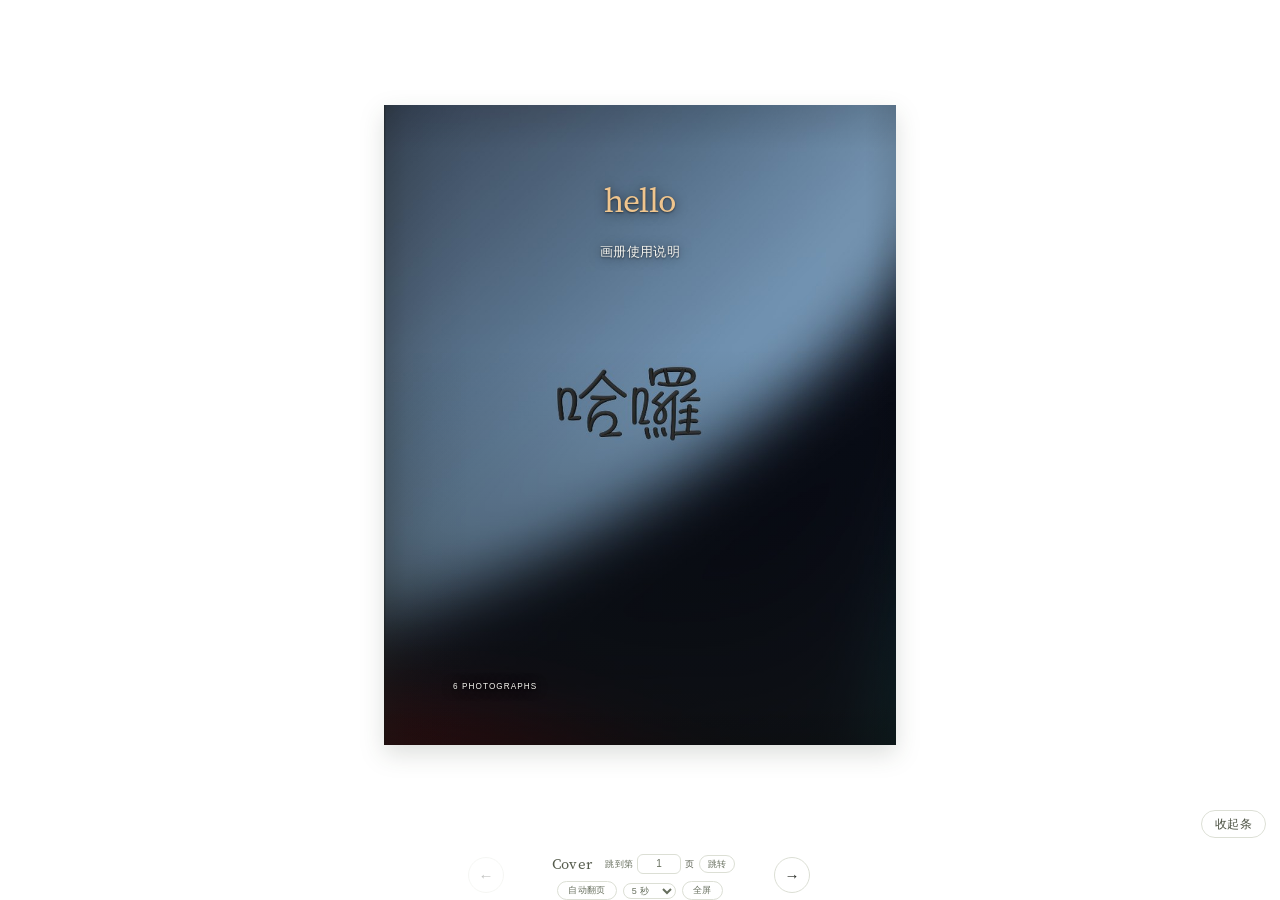
==== android/app/src/main/assets/books/guide/index.html @ 0277f853 "feat(android)：内置教学画册重写为 8 页纯说明（原 12 页夹 9 张示例照片）" ====
<!doctype html>
<html lang="zh-CN">
<head>
  <meta charset="utf-8">
  <meta name="viewport" content="width=device-width,initial-scale=1">
  <title>hello</title>
  <link rel="stylesheet" href="styles.css">
  <style>.art-page[aria-label="封面"]{--ct-title-color:#EFC58E;--ct-title-x:50%;--ct-title-y:12%;--ct-title-align:center;--ct-title-r:auto;--ct-title-shift:translateX(-50%);--ct-title-size:6.6cqw;--ct-title-family:var(--book-serif);--ct-subtitle-color:#F7F6F0;--ct-subtitle-x:50%;--ct-subtitle-y:21.5%;--ct-subtitle-align:center;--ct-subtitle-r:auto;--ct-subtitle-shift:translateX(-50%);--ct-subtitle-size:2.5cqw;--ct-subtitle-family:var(--book-serif)}</style>
</head>
<body>
<main class="room">
  <header class="book-header">
    <span>画册使用说明</span><h1>hello</h1><span id="orientation">Open spread</span>
  </header>
  <section class="stage" aria-label="可翻页的摄影集">
    <div class="book-rig">
      <div id="book" class="book" data-page-width="512" data-page-height="640">
        <article class="book-page art-page photo recto" data-density="hard" style="--ct-title-color:#EFC58E;--ct-title-x:50%;--ct-title-y:12%;--ct-title-align:center;--ct-title-r:auto;--ct-title-shift:translateX(-50%);--ct-title-size:6.6cqw;--ct-title-family:var(--book-serif);--ct-subtitle-color:#F7F6F0;--ct-subtitle-x:50%;--ct-subtitle-y:21.5%;--ct-subtitle-align:center;--ct-subtitle-r:auto;--ct-subtitle-shift:translateX(-50%);--ct-subtitle-size:2.5cqw;--ct-subtitle-family:var(--book-serif)" aria-label="封面">
          <figure class="plate"><img src="assets/photos/01-01.jpg" alt="第 0 张照片（竖构图）" width="853" height="1280" loading="eager" decoding="async" fetchpriority="high"></figure>
          <div class="cover-scrim"></div>
          <span class="outer-y top" aria-hidden="true"></span>
          <span class="outer-y bottom" aria-hidden="true"></span>
          <span class="outer-x right" aria-hidden="true"></span>
          <h2 class="cover-title">hello</h2>
          <p class="cover-subtitle">画册使用说明</p>
          <p class="cover-foot">6 PHOTOGRAPHS</p>
        </article>
        <article class="book-page art-page photo verso" aria-label="图 1">
          <figure class="plate large"><img src="assets/photos/02-02.jpg" alt="第 1 张照片（竖构图）" width="853" height="1280" loading="eager" decoding="async"></figure>
          <span class="outer-y top" aria-hidden="true"></span>
          <span class="outer-y bottom" aria-hidden="true"></span>
          <span class="outer-x right" aria-hidden="true"></span>
          <p class="folio"> 2</p>
        </article>
        <article class="book-page art-page photo recto" aria-label="图 2">
          <figure class="plate large"><img src="assets/photos/03-03.jpg" alt="第 2 张照片（竖构图）" width="853" height="1280" loading="eager" decoding="async"></figure>
          <span class="outer-y top" aria-hidden="true"></span>
          <span class="outer-y bottom" aria-hidden="true"></span>
          <span class="outer-x left" aria-hidden="true"></span>
          <p class="folio"> 3</p>
        </article>
        <article class="book-page art-page photo verso" aria-label="图 3">
          <figure class="plate large"><img src="assets/photos/04-04.jpg" alt="第 3 张照片（竖构图）" width="853" height="1280" loading="eager" decoding="async"></figure>
          <span class="outer-y top" aria-hidden="true"></span>
          <span class="outer-y bottom" aria-hidden="true"></span>
          <span class="outer-x right" aria-hidden="true"></span>
          <p class="folio"> 4</p>
        </article>
        <article class="book-page art-page photo recto" aria-label="图 4">
          <figure class="plate large"><img src="assets/photos/05-05.jpg" alt="第 4 张照片（竖构图）" width="853" height="1280" loading="eager" decoding="async"></figure>
          <span class="outer-y top" aria-hidden="true"></span>
          <span class="outer-y bottom" aria-hidden="true"></span>
          <span class="outer-x left" aria-hidden="true"></span>
          <p class="folio"> 5</p>
        </article>
        <article class="book-page art-page photo verso" aria-label="图 5">
          <figure class="plate large"><img src="assets/photos/06-06.jpg" alt="第 5 张照片（竖构图）" width="853" height="1280" loading="eager" decoding="async"></figure>
          <span class="outer-y top" aria-hidden="true"></span>
          <span class="outer-y bottom" aria-hidden="true"></span>
          <span class="outer-x right" aria-hidden="true"></span>
          <p class="folio"> 6</p>
        </article>
        <article class="book-page art-page paper recto" aria-label="版权页">
          <div class="colophon">
            <p>hello</p>
            <p>画册使用说明</p>
            <p class="small-print">5 页说明 · 本地生成</p>
          </div>
          <p class="folio"> 7</p>
        </article>
        <article class="book-page art-page cloth verso" data-density="hard" aria-label="封底">
          <span class="back-mark">hello</span>
        </article>
      </div>
    </div>
  </section>
  <footer class="controls" aria-label="翻页控制">
    <button id="previous" type="button" aria-label="上一页">←</button>
    <!-- ★ Phase 28：中间那列从**五行**压成**两行**（佘先生：「查看画册时的那个页数和
         自动翻页UI组块太大了，上下宽度压缩一半，要让图片占据画面的绝大部分，比如那个
         自动翻页和其速度组块完全可以放在同一行，跳转页面的组块做成一行」）。
         第 1 行 `.nav-row`  = 状态（老入口：点页码变输入框）+ 常驻「跳到第 N 页」；
         第 2 行 `.auto-row` = 自动翻页开关 + 它的速度下拉；
         Phase 28 时说明小字挪进第 2 行末尾，窄窗口由 CSS 藏掉。
         改前脚部实测 121.2px → 改后实测 **46.6px**（6 档窗口量下来都是这个数）。
         ★ Phase 31：佘先生说脚部那行说明小字不美观 ⇒ **整行删掉**（不是藏起来）。
         ⚠ 注释里也别把那行字的原文写出来：核心层「成功Y」有一条判据扫整个
         HTML 模板、不许那句话再出现，注释命中同样算（findings 71 同族的坑）。
         ⚠ .jump-row 仍必须排在 #page-auto **之前**：DOM 顺序与几何位置都有断言守着。 -->
    <div class="status">
      <div class="status-row nav-row">
        <button id="page-jump" type="button" class="page-jump" aria-label="跳转到指定页"
                title="点击输入页码，回车跳转"><span id="page-status" aria-live="polite">Cover</span></button>
        <input id="page-input" class="page-input" type="text" inputmode="numeric" autocomplete="off"
               spellcheck="false" aria-label="输入页码后按回车跳转" hidden>
        <!-- 跳到指定页（Phase 26）：佘先生「在查看画册的界面的选择查看的页数的功能
             恢复，就设计在自动翻页的组块的上方，注意布局协调」。
             原来跳页只有一个"点页码 → 就地变输入框"的隐藏入口（#page-jump），
             功能是在的，但看不出来。这里补一个常驻入口 —— Phase 28 起它与状态
             并排在同一行，不再自己占一行。 -->
        <div class="jump-row">
          <label class="jump-row-k" for="page-select">跳到第</label>
          <input id="page-select" class="page-select" type="text" inputmode="numeric"
                 autocomplete="off" spellcheck="false" aria-label="输入页码，回车跳转">
          <span class="jump-row-u">页</span>
          <button id="page-go" class="page-go" type="button">跳转</button>
        </div>
      </div>
      <div class="status-row auto-row">
        <!-- 自动翻页开关（Phase 20）：默认关（aria-pressed="false"、文案=未播放态），
             点了才开始自动翻。按钮文本 / data-stop-* 是"未播放 / 播放中"两套文案，
             由 flipbook.js 换用，所以这里不要把它们写进别的脚本里。
             title 里的 {n} 由 flipbook.js 换成当前秒数 —— 调过速度后提示语不能还停在 5。 -->
        <button id="page-auto" type="button" class="page-auto" aria-pressed="false"
                data-stop-label="停止自动翻页" data-stop-title="点击停止自动翻页"
                title="自动翻页：每 {n} 秒翻一页">自动翻页</button>
        <!-- 自动翻页调速（Phase 23 起 2~10 秒/页；Phase 26 补了最快的 **1 秒**档，
             现在共 10 档；默认仍是 5 秒 ⇒ 没动过速度的成品与上一版一字不差）。
             少了它（老成品 HTML）就退回 5 秒，行为与 Phase 20 一致。 -->
        <select id="page-auto-speed" class="page-auto-speed" aria-label="自动翻页速度"
                title="每页停几秒（1~10 秒）">
          <option value="1">1 秒</option>
          <option value="2">2 秒</option>
          <option value="3">3 秒</option>
          <option value="4">4 秒</option>
          <option value="5" selected>5 秒</option>
          <option value="6">6 秒</option>
          <option value="7">7 秒</option>
          <option value="8">8 秒</option>
          <option value="9">9 秒</option>
          <option value="10">10 秒</option>
        </select>
      </div>
    </div>
    <!-- Phase 28：翻到最后一跨页之后再点它 = 合上封底；合上之后再点它 = **整本翻回封面**，
         所以它不再在末页变灰（原来末页它是 disabled，点了没反应）。 -->
    <button id="next" type="button" aria-label="下一页">→</button>
  </footer>
</main>
<script src="vendor/page-flip.browser.js"></script>
<script src="flipbook.js"></script>
</body>
</html>
---- android/app/src/main/assets/books/guide/styles.css ----
@import url("style/book-style.css");
:root { --page-ratio: .8; color: var(--ink); background: #fff; font-family: var(--book-serif); font-synthesis: none; }
* { box-sizing: border-box; }
html, body { margin: 0; min-height: 100%; }
body { overflow: hidden; background: #fff; }
button { color: inherit; font: inherit; }
/* ★★★ Phase 32：页面从「留出上下的边距」改成「整屏铺开」★★★
 *
 * 起因是佘先生的第二条要求：「图片放大时要全屏显示，注意不是窗口大小不变而图片
 * 只放大一部分」。查下来发现根子有两层，这是外面那一层：
 *
 *   原来 `.room` 有 padding（上 22px 下 20px 左右 24px），标题条还在正常文档流里
 *   占了一行（实测 21px）⇒ 书的上下左右四面都被"框"住。
 *   在这种版面下，缩放做得再对，能铺到头的也只有**页面本身**那 512×640 的一小块，
 *   永远到不了屏幕边缘 —— 用户看到的就是"窗口大小不变、图片只放大一部分"。
 *
 * ⇒ 把标题条改成**浮在画面之上**（position:absolute），页面不留边距，
 *   于是 `.stage` 就是整个视口，书也就能铺到四面屏幕边。
 *   ⚠ 浮起来的标题条必须 `pointer-events:none`：它的整行宽度横在书上方，
 *     不关掉的话顶部那一条的拖拽翻页会失效（书页收不到 pointerdown）。
 *   ⚠ 控制条反过来要留在文档流里（grid 的第三行）—— 那台机器不能为了"更沉浸"
 *     把翻页控件遮掉，他在矮窗口下要用它跳页。
 *
 * 书本身仍然保持"跨页按比例装进可用空间"（`.book-rig` 那条公式没动）：
 * 这一步只改**可用空间有多大**，不改书怎么算尺寸。
 * 要"铺满整屏"的是**放大之后的照片**，不是这本书的初始大小 ——
 * 书一进来就顶到四面边的话，封面会被切掉一半，那不是他要的。 */
.room { position: relative; display: grid; grid-template-rows: minmax(0, 1fr) auto; height: 100dvh; padding: 0; }
/* ★ Phase 32：标题条浮在画面上（不再占一行高度），见上面 `.room` 那段。
   ⚠ `pointer-events: none` 不是可选项：它铺满整幅宽，开着的话书最上面那一条
     收不到 pointerdown ⇒ 拖拽翻页/双击在那里会失灵。 */
.book-header { position: absolute; top: 0; left: 0; right: 0; z-index: 20; padding: 18px 24px 0; pointer-events: none; display: grid; grid-template-columns: 1fr auto 1fr; align-items: center; gap: 20px; max-width: 1100px; margin: 0 auto; }
/* ★ Phase 33：整行不显示 —— 佘先生「画册的图片上不要有深圳那两个文字…图片上不要添加
   文字，除了页码」（他补了一句「注意不是封面的文字」⇒ 封面上的书名照旧保留）。
   这一条 Phase 32 改成浮起之后正好横在画面上、压着照片顶部，翻页时很显眼。
   ⚠ 只追加一条覆盖规则、**上面那条一个字都不改**：同步脚本按"这个选择器 + position
     那对词"盯着它，整段替换会把那条对账判据顶红。
   ⚠ 用 CSS 藏掉而不是删 HTML：删结构要重出成品，藏一下只同步 CSS 就够（findings 66）。 */
.book-header { display: none; }

/* ★★ Phase 36：双击那一趟改成「逐页急翻 5 下 + 瞬间切到终点」 ★★
 *
 * 佘先生看到 Phase 34/35 的“整叠方块转 180°”之后的反馈：「一整块转半圈太机械」
 *   ⇒ 那套（三面方块 + 衬底白纸 + perspective）**整套退役**，相关规则已从这里删干净
 *     （真代码里不许再出现 stack-flip / stack-mask / --slab- 任何字面量，判据按零来卡）。
 * 现在的动效**全部交给翻页库自己画**（flipNext / flipPrev），产品这边不再自绘任何 DOM，
 *   所以这一段没有样式可写 —— 留着这段注释只为说明“为什么这儿是空的”。
 *
 * ⚠ 本文件**不许**写“内阴影”的组合字面量（把 inset 塞进 box-shadow）—— 契约测试会
 *   全文扫它（html-contract.test.mjs 里那条 doesNotMatch），**连注释里都不能写全**
 *   （正则是全文匹配，注释也算）。本文件的老教训：**要说明就绕开原词**。
 *   （2026-09-28 踩过一次：说明文命中了自己的判据，契约层当场 3/4。）
 */
/* ★★★ Phase 35：双击画册里的照片 = **单张全屏看**（灯箱）★★★
 *
 * 佘先生 2026-09-29：「双击画册中的图片可以**单独一个图片显示**，在单击右上角
 *   **叉号**退出当前图片的显示，放大的效果也是**光标位置为中心**放大」。
 *
 * ⚠ 这一套 DOM 全部由 flipbook.js 现拼（`createElement`），**模板里一行不加** ——
 *   不改模板就不用重出成品，老书只要同步 CSS/JS 就能拿到这个功能。
 * ⚠ 图片的位移/缩放与书页那套**同一套量纲**：`transform-origin: 0 0`，
 *   位移 = 目标位置 − 1 倍的落位（见 flipbook.js 里 `applyZoom` 上面那段长注释）。
 *   别另写一套 —— 两套量纲并存正是当初"放大时左右晃"的根因（findings 91）。
 */
.lightbox {
  position: fixed;
  inset: 0;
  z-index: 300;
  background: rgb(16 18 14 / 95%);
  user-select: none;
}
.lightbox[hidden] { display: none; }
.lightbox__img {
  position: absolute;
  top: 0;
  left: 0;
  transform-origin: 0 0;
  will-change: transform;
  -webkit-user-drag: none;
}
.lightbox__close {
  position: absolute;
  top: 14px;
  right: 16px;
  width: 40px;
  height: 40px;
  padding: 0;
  border: 1px solid rgb(255 255 255 / 28%);
  border-radius: 50%;
  background: rgb(255 255 255 / 12%);
  color: #fff;
  font: 400 22px/1 var(--book-sans);
  cursor: pointer;
}
.lightbox__close:hover { background: rgb(255 255 255 / 24%); }
.lightbox__close:focus-visible { outline: 2px solid #fff; outline-offset: 2px; }
.book-header h1 { margin: 0; font: 400 16px/1.3 var(--book-serif); letter-spacing: -.01em; }
.book-header a, .book-header span { font: 400 10px/1.4 var(--book-sans); color: #6e7365; text-decoration: none; }
.book-header span:last-child { text-align: right; }
/* ★★★ Phase 27：书不许再压到底部控制条 —— 这里从「估算」改成「实量」★★★
 *
 * 原来 `.book-rig` 的高度是 `min(calc(100dvh - 140px), 640px)`，
 * 那个 140px 是「给上下两条留位置」的**写死估计**（原注释：Reserve room for navigation）。
 * 当时脚部只有「页码 / 一行小字 / 自动翻页 / 调速」四行、高约 79px，140px 勉强够。
 * Phase 26 往脚部加了第五行（常驻的跳页控件）之后，脚部实测涨到 121px，就**不够了**。
 *
 * 真浏览器实测（书底越出控制条顶多少）：
 *     1440×900  −38px（唯一一档不重叠）
 *     1280×800  **+40px**
 *     1100×720  **+60px**（并且正好压住那行跳页控件：x 重叠 164px / y 重叠 3.4px）
 *     1024×768  **+51px**
 *      900×600  **+60px**（同样压住跳页控件）
 *      760×620  **+42.5px**
 * 窗口越矮越明显 —— 而矮窗口恰恰是最需要把版面让出来的情形。
 *
 * ⇒ 不再估。把 `.stage` 声明成**尺寸查询容器**，`100cqh` 就是「这个席位里真正还剩多少高」，
 *   宽、高两个公式都改用它。这样以后往控制条里再加东西，书会自己缩，不会再压上去。
 *
 * ⚠ 宽也必须一起改：库是 `size: "stretch"`（按宽推高），只收高度不收宽度的话，
 *   宽度照样把书撑高 —— 还是压。
 * ⚠ 这里是本文件唯一一处尺寸查询容器；`.art-page` 上那个 `container-type: inline-size`
 *   在书页内部，两者互不影响。
 * ⚠ 本文件受上游契约约束，有两条全文正则扫整个文件（见下面跳页控件那段的说明），
 *   注释里也不能写出被禁的字面量。 */
/* ★ Phase 32：`.stage` 现在就是"控制条以上的整个画面"（`.room` 第一行 = 1fr，
   页面已无 padding）⇒ 书能占的席位比 Phase 27 时大得多。
   padding 保留 4px 只是防止书的投影被裁到边缘，不是留白。 */
.stage { position: relative; display: grid; place-items: center; min-height: 0; padding: 4px 0; container-type: size; }
/* PageFlip derives leaf height from width —— 可用高度取 100cqh，见上。 */
.book-rig { display: grid; place-items: center; width: min(100%, calc(100cqh * var(--page-ratio) * 2), calc(640px * var(--page-ratio) * 2)); height: min(100cqh, 640px); }
.book { position: relative; isolation: isolate; filter: drop-shadow(0 9px 12px rgb(29 37 21 / 15%)); transition: translate 760ms ease; }
/* 拖拽翻页进行中：外层不要挂过渡，否则和库每帧改写内部 transform 相互打架，
   在拖拽起步和松手两处各抖一下。由 runtime/flipbook.js 在 pointerdown/up 上打标记。 */
.book[data-dragging] { transition: none; }

/* ============================================================================
   书脊折痕阴影（fold shadow）—— 翻页时贴着书脊的那一道暗
   ============================================================================

   为什么自己加一层，详见 runtime/flipbook.js 末尾那段注释。一句话：
   库自带的两层 fold 阴影实测落点距书脊 106~230px，**书脊附近恰好一点都没有**，
   所以调 maxShadowOpacity 只会把两条错位的灰带加深（观感是脏，不是折痕）。

   这一层是绝对定位的对称渐变，以书本正中（50%）为轴心。它挂在 #book 下、
   .stf__wrapper 之后，所以天然盖在所有书页之上；只在翻页期间由 JS 改 opacity，
   静止跨页时 opacity 恒为 0 —— 原来已经调好的静态观感一点都不受影响。

   宽度 110px × 2：比相邻两页上那条 20%（=102px）的书脊过渡带略宽一点，
   两者的暗部重叠在一起，视觉上是一条连续的凹槽而不是两个独立的色块。
   实测对比过 132 / 176 / 220 / 264px 四种宽度：220px 的过渡最像真实书脊，
   再窄就变成一条"画上去的黑杠"，再宽则淡到看不出。 */
.fold-shade {
  position: absolute;
  top: 0;
  bottom: 0;
  left: 50%;
  z-index: 60;                 /* 高于库给书页的 z-index（startZIndex 10 起） */
  width: calc(110px * 2);
  translate: -50% 0;
  pointer-events: none;        /* 绝不抢走翻页/拖拽的指针事件 */
  opacity: 0;                  /* 静止时完全不可见；翻页期间由 JS 驱动 */
  will-change: opacity;        /* 让每帧只走合成器，不触发布局与重绘 */
  /* 渐变里直接写成 100% 满值，于是「最深处的暗度」就等于 JS 那个 peak，
     一个数一个含义，以后要调深浅只动 flipbook.js 里的 FOLD_SHADE_PEAK。
     中间那条 50% 的双侧对称线就是书脊本身。 */
  background: linear-gradient(
    to right,
    rgb(18 20 15 / 0%) 0%,
    rgb(18 20 15 / 52%) 32%,
    rgb(18 20 15 / 100%) 50%,
    rgb(18 20 15 / 52%) 68%,
    rgb(18 20 15 / 0%) 100%
  );
}

/* 单页（竖屏）模式没有书脊，这一层不适用 */
.book[data-layout="portrait"] .fold-shade { display: none; }

/* 让 .stf__block 撑满 .book，并把库的 autoSize padding 排除出高度计算。

   背景（含一次被证伪的猜测，留在这里防止后人重走弯路）：

   库在 autoSize 模式下给 .stf__wrapper 写内联样式
   `padding-bottom: height / width * 100%`（landscape 再除以 2）来"撑高"容器。
   这个百分比按 wrapper 自身宽度解析，而 wrapper 宽度已是整本书宽（1024px），
   于是 640/512/2 × 100% = 62.5% → 实际得到 640px 的 padding-bottom，
   叠在一个本来就已经 640px 高的盒子上。看起来很像"重复计算"，当时也确实
   按这个方向去改了 —— 但它是错的，见下面两条实测结论。

   ✗ 证伪一：这是不是导致「翻页歪斜」的原因？不是。
     翻页歪斜的真正原因是 flipNext/flipPrev 传了 "bottom"（见 runtime/flipbook.js
     顶部那段注释），跟布局高度完全无关。

   ✗ 证伪二：翻页中途 getBoundingClientRect() 报的高度会从 648px 涨到 860px，
     当时以为是上面这个 padding 撑出来的。不是 —— 那是 rotateY 在
     perspective: 2000px 下正常的透视投影外接矩形变大，而全程
     offsetHeight 始终精确等于 640px、offsetWidth 等于 512px，布局没有变。

   ★ 所以：不要试图把 padding-bottom 改成 0。
     实测 padding-bottom: 0 !important 会让 .stf__wrapper 的 height 塌成 0，
     整本书直接从 640px 缩水到 358px。老老实实保留库写的 padding。

   这条规则本身是良性且推荐的：.stf__block 在库里本来就是 position: absolute，
   这里只是把它显式钉满 .book，让 padding 不参与父链高度计算、
   消除潜在的尺寸歧义。留着它没有副作用。 */
.book .stf__block { position: absolute; inset: 0; width: 100%; height: 100%; }
.book[data-layout="landscape"][data-edge="front"] { translate: -25% 0; }
.book[data-layout="landscape"][data-edge="back"] { translate: 25% 0; }
.book-page { position: relative; overflow: hidden; background: var(--paper); }
/* 触屏上拖拽翻页时，不要让浏览器把横向拖动当成页面滚动/回弹去抢事件。
   库已经用 preventDefault 挡了一部分，但 touch-action 在更早的阶段就把它定死，
   是消除「拖到一半顿一下」最有效的一招。 */
.book, .book-page, .stf__block, .stf__item { touch-action: none; }
/* ★ 跨页过渡带（书脊渐变）的几何在这里统一决定 —— 具体颜色只在 style/book-style.css 里写一次。
   这条规则必须留在本文件：契约测试要求 styles.css 里出现
   「.book-page.--left::before」「z-index:3」「linear-gradient(to left|right)」。
   宽度 20%：512px 页面上约 102px，两侧各一条 —— 书脊的厚度感更明显。 */
.book-page.--left::before, .book-page.--right::before { position: absolute; inset-block: 0; z-index: 3; width: 20%; content: ""; pointer-events: none; }
.book-page.--left::before { right: 0; background: linear-gradient(to left, rgb(28 30 24 / 0%), transparent); }
.book-page.--right::before { left: 0; background: linear-gradient(to right, rgb(28 30 24 / 0%), transparent); }
/* ============================================================================
   翻页控制条的外框（Phase 28 起是**两行**，见下面 .status-row）
   ============================================================================

   佘先生（Phase 28）：「查看画册时的那个页数和自动翻页UI组块太大了，上下宽度压缩
   一半，要让图片占据画面的绝大部分，比如那个自动翻页和其速度组块完全可以放在
   同一行，跳转页面的组块做成一行」。

   改之前脚部实测 **121.2px**，是竖排的五行：
       ① 状态（Cover / 102 / 103）  ② 一行说明小字  ③ 跳到第 N 页
       ④ 自动翻页                  ⑤ 5 秒（速度下拉）
   改之后是**两行**（见 .status-row 那段注释里的尺寸账），中间那列也因此放宽
   280 → 344px —— 行数少了一半，宽度不够会把行挤到换行，反而更高。

   ⚠ 本文件受上游契约约束，有两条**全文正则**会扫整个 styles.css：
     ① 不许出现某个「内阴影」写法的字面量；② 不许出现「book + 连字符 + gutter」
     那个类名。这两条**连注释里都不能写出字面量**（正则是全文匹配，注释也算），
     要说明就绕开原词。 */
.controls { display: grid; grid-template-columns: 38px 1fr 38px; align-items: center; gap: 16px; width: min(100%, 344px); margin: auto; }
.controls button { border: 1px solid #dcdfd5; border-radius: 50%; width: 36px; height: 36px; padding: 0; background: #fff; font: 400 15px var(--book-sans); cursor: pointer; }
.controls button:disabled { opacity: .28; cursor: default; }
.status { display: grid; gap: 4px; text-align: center; }
/* ★ Phase 31：页码（"02 / 103"）放大、字形改圆滑（佘先生：「图片的页码显示
   大一些，但是数字要圆滑美观」）。
     - 字号 10px → **15px**：原来那行小到要凑近看，而"现在在第几页"是看画册时
       最常瞄一眼的东西。
     - 字形改用**衬线体**（和书名、书页同一族）：衬线数字的笔画有粗细变化、
       收笔带弧，比无衬线那套方头方脑的数字圆滑耐看 —— 这正是他要的"圆滑"。
     - `tabular-nums`：数字等宽 ⇒ 从 "09" 跳到 "10"、"99" 跳到 "100" 时
       整行不会左右抖一下（衬线体的数字默认不等宽，不加这条翻页时会明显晃）。
     - 颜色顺手压深一档：字号大了，原来的浅灰在白底上会显得发虚。
   ⚠ 那行说明小字的样式 Phase 31 已经连规则一起删了（HTML 里那行字也删了）。
     以后要加脚部提示，别去翻旧账 —— 而且**注释里也不要写出那条规则的名字**：
     重出对账会全文扫这个文件，注释命中同样算没删干净（findings 71 同族）。 */
.status span { font: 400 15px/1.4 var(--book-serif); font-variant-numeric: tabular-nums; letter-spacing: .02em; color: #565c4d; }

/* ----------------------------------------------------------------------------
   两行布局（Phase 28）
   ----------------------------------------------------------------------------

   第 1 行 `.nav-row`：状态（点它才变输入框的老入口）+ 常驻的「跳到第 N 页」——
       两者本来就是"页数"这一件事，合成一行。
   第 2 行 `.auto-row`：自动翻页开关 + 速度下拉 —— 佘先生点名要同一行。

   尺寸账（对照改前的 121.2px，下面这几个数是**真浏览器量出来的**，不是估的）：
       第 1 行 24px（最高的是"跳到第 [__] 页 [跳转]"那条）
       第 2 行 18.6px（小药丸 19px / 下拉 18px）
       两行 + 一个 4px 间隙 = **46.6px** ⇒ 改前的 **38%**（要求是"压缩一半"）
   ⚠ 量出来是 24px 而不是"看着像的 20px"：`.controls button` 给页码按钮的
     36px 见方要在 `.status .page-jump` 里显式收回来，否则行里会留 16px 的
     隐形空白（控制条 46.6 → 62.6，而肉眼看不出是谁占的）。
   中间那列宽度账：
       .nav-row  状态 ≤72 + 间距 6 + 跳页组块 ≈126 ⇒ ≤ 205px
       .auto-row 开关 56 + 下拉 40 + 间距 6 ⇒ ≈ 102px
       列宽 344 − 两侧箭头(38×2) − 两处 16px 间距 = 236px ⇒ 第 2 行放得下。

   ★ Phase 31 两处变动：
     ① 那行说明小字**整行删掉**（佘先生：「下方不需要有…这一行字，不美观」），
        所以第 2 行的宽度账里不再有它 —— 上面 102px 是删完之后重新算的。
     ② 页码字号 10 → 15px，第 1 行随之从 24px 变高（实测见下）。
        ⚠ 这两条都**不许**把控制条顶破 61px（= 改前 121.2px 的一半，Phase 28
        定下的判据），也不许把"书占视口 ≥70%"压下去 —— 成品层每段都量。

   ⚠ `.status-row` 用的是 flex：`.page-auto` / `.page-auto-speed` 上原有那两句
     `justify-self: center` 在 flex 容器里不再起作用（它们是给 grid 用的），
     真正让它们"按内容宽居中"的是这里的 `justify-content: center`。 */
.status .status-row {
  display: flex;
  align-items: center;
  justify-content: center;
  gap: 6px;
  min-width: 0;
}
/* 行内元素一律"按自己的内容宽、不许被压扁"：这里是控件（输入框/按钮/下拉），
   被 flex 压扁的话输入框会窄到看不清数字。宁可整行居中后略微探出去一点。 */
.status .status-row > * { flex: 0 0 auto; }

/* ============================================================================
   跳页控件（Phase 19）：点页码 → 就地变成输入框 → 输页数回车跳过去
   ============================================================================

   起因：一本 103 页的画册，想直接看第 60 页要按 59 次「下一页」。

   外观刻意做到最轻：平时看起来**就是原来那行页码文字**（无边框、无底色），
   只有鼠标悬停 / 键盘聚焦时才浮出一圈极淡的底，暗示"这里能点"。
   控制条只有 280px 宽，不适合再塞一个常驻输入框，所以是「就地变身」而不是并排。

   注意：本文件受上游契约约束，有两条**全文正则**会扫整个 styles.css：
     ① 不许出现 box-shadow 的 inset 写法；
     ② 不许出现「book + 连字符 + gutter」那个类名。

   ★★ 这两条连**注释里都不能写出字面量** —— 正则是全文匹配，注释也算。
      这条真踩过两次：我在注释里用字面量解释「它被禁用」，
      结果注释自己把契约判红了（契约层 1/4 失败）。要说明就绕开原词。 */
.status .page-jump {
  display: block;
  /* ★ Phase 28 起它和「跳到第 N 页」并排在**同一行**里，所以宽度改成按内容走；
     原来那个 `width: 100%` 是"上下一列、撑满中间那列"时代的东西，
     留在 flex 行里会把跳页组块挤出去。
     高度也一并收回来：`.controls button` 给的是 36px 见方（那是两侧圆形箭头要的），
     这个"看着像一行文字"的按钮套上 36px 会在行里留下 16px 的隐形空白，
     整个控制条就白白高出 16px。 */
  width: auto;
  height: auto;
  flex: 0 0 auto;
  margin: 0;
  padding: 2px 6px;
  border: 1px solid transparent;
  border-radius: 6px;
  background: none;
  cursor: text;                /* 点它是"要输入"，所以给文本光标而不是手型 */
}
.status .page-jump:hover,
.status .page-jump:focus-visible { border-color: #dcdfd5; background: #fafaf7; }
.status .page-input {
  width: 84px;
  /* Phase 28：这一行现在是 flex，`margin: 0 auto` 的自动外边距会去抢剩余空间、
     把旁边的跳页组块顶到一边，所以改成普通外边距，居中交给 justify-content。 */
  margin: 0;
  flex: 0 0 auto;
  padding: 2px 6px;
  border: 1px solid #6b735d;
  border-radius: 6px;
  background: #fff;
  color: inherit;
  font: 400 10px/1.4 var(--book-sans);
  letter-spacing: .04em;
  text-align: center;
}
.status .page-input:focus-visible { outline: 2px solid #6b735d; outline-offset: 2px; }
/* ★ 必须显式写：上面的 `display: block` 是作者样式，会盖掉 UA 对 [hidden] 的
   `display: none`，不补这一条的话 hidden 属性就完全失效了。 */
.status .page-jump[hidden],
.status .page-input[hidden] { display: none; }

/* ============================================================================
   跳到指定页（Phase 26）：常驻一行，位置在自动翻页组块**上方**
   ============================================================================

   佘先生：「在查看画册的界面的选择查看的页数的功能恢复，就设计在自动翻页的
   组块的上方，注意布局协调」。

   原来是「点页码 → 就地变输入框」（Phase 19），功能一直在，只是**看不出来** ——
   那一行只有一句 9px 的小字，不点开根本不知道能跳页。这里给它一个常驻身位，
   并把尺寸压到和上下两块同一量级，让它仨看起来是竖排在一条线上的一组。

   尺寸账（`.controls` 中间那列约 164px）：标签 27 + 输入框 44 + 单位 9 +
   按钮 34 + 三个 4px 间隙 = 约 126px，留有余量，不挤。

   ⚠ 本文件受上游契约约束，有两条**全文正则**会扫整个 styles.css：
     ① 不许出现 box-shadow 的 inset 写法；② 不许出现「book + 连字符 + gutter」
     那个类名。这两条**连注释里都不能写出字面量**（正则是全文匹配，注释也算），
     要说明就绕开原词。 */
.status .jump-row {
  display: flex;
  align-items: center;
  justify-content: center;
  gap: 4px;
  /* ★ Phase 28：原来这里有 `margin-bottom: 2px`（"和下面的自动翻页拉开一点"）——
     那是**竖排**时代的账。现在它和状态并排在同一行里，留个下边距只会让这一行的
     内容比邻居偏高 1px（flex 的 align-items: center 会连带把整块往上提）。 */
  color: #666e5d;
}
/* `.status span` 那条给的是 10px，这里要的是和按钮同一档的 9px */
.status .jump-row .jump-row-k,
.status .jump-row .jump-row-u { font: 400 9px/1.4 var(--book-sans); letter-spacing: .04em; }
.status .jump-row input {
  width: 44px;
  margin: 0;
  padding: 2px 4px;
  border: 1px solid #dcdfd5;
  border-radius: 6px;
  background: #fff;
  color: inherit;
  font: 400 10px/1.4 var(--book-sans);
  letter-spacing: .04em;
  text-align: center;
}
.status .jump-row input:hover { border-color: #b9bfae; }
.status .jump-row input:focus-visible { outline: 2px solid #6b735d; outline-offset: 2px; }
/* 覆盖 `.controls button` 给的 36px 正圆 —— 这里要一个按内容宽的小胶囊，
   和 #page-auto 同一个长相，只是再小一号。 */
.status .jump-row button {
  width: auto;
  height: auto;
  padding: 2px 8px;
  border: 1px solid #dcdfd5;
  border-radius: 999px;
  background: #fff;
  color: #666e5d;
  font: 400 9px/1.4 var(--book-sans);
  letter-spacing: .04em;
  cursor: pointer;
}
.status .jump-row button:hover { border-color: #b9bfae; }

/* ============================================================================
   自动翻页开关（Phase 20）：默认关，点一下才开始自动翻
   ============================================================================

   佘先生：「再新增一个自动翻页的功能，该功能手动打开」。

   外形上刻意和另外两颗控件区分开：两侧的圆形箭头是"翻一页"，这一颗是**开关**，
   所以做成小药丸 + 常驻淡边框，让人一眼看出它是"可以点的状态"而不是说明文字。
   播放中整个反色（深底浅字）—— 状态就写在按钮自己身上，不用用户去猜、
   也不用额外的提示条。

   ⚠ 本文件受上游契约约束，有两条**全文正则**会扫整个 styles.css：
     ① 不许出现 box-shadow 的 inset 写法；② 不许出现「book + 连字符 + gutter」
     那个类名。这两条**连注释里都不能写出字面量**（正则是全文匹配，注释也算），
     要说明就绕开原词。 */
.status .page-auto {
  justify-self: center;        /* grid 项默认 stretch，用这个才是"按内容宽居中" */
  width: auto;                 /* 覆盖 .controls button 给的 36px 见方 */
  height: auto;
  padding: 2px 10px;
  border: 1px solid #dcdfd5;
  border-radius: 999px;
  background: #fff;
  color: #666e5d;
  font: 400 9px/1.4 var(--book-sans);
  letter-spacing: .04em;
  cursor: pointer;
}
.status .page-auto:hover { border-color: #b9bfae; }
.status .page-auto[aria-pressed="true"] {
  border-color: #6b735d;
  background: #6b735d;
  color: #fbfbf8;
}

/* ============================================================================
   自动翻页调速（Phase 23）：2~10 秒一页，每档 1 秒
   ============================================================================

   佘先生：「最快是两秒一页，最慢是十秒一页，每增加一档速度翻页就每页增加一秒」。

   长相刻意跟旁边那颗开关一套（小药丸、同一个边框色、同样 9px 字），
   但它是**下拉**不是按钮 —— 一眼看出"这里能选"，不用点开才知道。
   控制条只有 280px 宽，所以字号与内边距都压到最小，选项也只写「2 秒」
   而不是「每 2 秒翻一页」，免得把这一行撑开。

   ⚠ 本文件受上游契约约束，有两条**全文正则**会扫整个 styles.css：
     ① 不许出现 box-shadow 的 inset 写法；② 不许出现「book + 连字符 + gutter」
     那个类名。这两条**连注释里都不能写出字面量**（正则是全文匹配，注释也算），
     要说明就绕开原词。 */
.status .page-auto-speed {
  justify-self: center;        /* grid 项默认 stretch，用这个才是"按内容宽居中" */
  width: auto;
  height: auto;
  max-width: 100%;
  padding: 1px 4px;
  border: 1px solid #dcdfd5;
  border-radius: 999px;
  background: #fff;
  color: #666e5d;
  font: 400 9px/1.4 var(--book-sans);
  letter-spacing: .04em;
  cursor: pointer;
}
.status .page-auto-speed:hover { border-color: #b9bfae; }
/* ============================================================================
   全屏开关（Phase 39）：按一下进浏览器真全屏（标签页 / 地址栏都收走）
   ============================================================================

   佘先生：「我想可以不可以真正的全屏，就是说浏览器没有标签页」。

   长相刻意和旁边那颗自动翻页开关同一套（小药丸、同一个边框色、同样 9px 字），
   让人一眼看出"它和旁边那两颗一样能点"；进全屏后整体反色并改写成「退出全屏」
   —— 状态写在按钮自己身上，不用额外提示。
   宽度按内容走（覆盖 `.controls button` 给的 36px 见方），所以不会把行撑高。

   ⚠ 本文件受上游契约约束，有两条**全文正则**会扫整个 styles.css：
     ① 不许出现 box-shadow 的 inset 写法；② 不许出现「book + 连字符 + gutter」
     那个类名。这两条**连注释里都不能写出字面量**（正则是全文匹配，注释也算），
     要说明就绕开原词。 */
.status .page-full {
  width: auto;                 /* 覆盖 .controls button 给的 36px 见方 */
  height: auto;
  padding: 2px 10px;
  border: 1px solid #dcdfd5;
  border-radius: 999px;
  background: #fff;
  color: #666e5d;
  font: 400 9px/1.4 var(--book-sans);
  letter-spacing: .04em;
  cursor: pointer;
}
.status .page-full:hover { border-color: #b9bfae; }
.status .page-full[aria-pressed="true"] {
  border-color: #6b735d;
  background: #6b735d;
  color: #fbfbf8;
}

a:focus-visible, button:focus-visible { outline: 2px solid #6b735d; outline-offset: 4px; }
/* ★ Phase 28 原本在这里还有一条"窄窗口把脚部那行小字藏掉"的规则；
   Phase 31 那行字**整行删掉**了（HTML 里没有、样式里也不该留），
   所以这里连那条一起拿掉 —— 留着就是一条永远不会命中的死规则。 */
@media (max-width: 700px) { .book-header { grid-template-columns: 1fr auto; } .book-header h1 { font-size: 13px; } .book-header #orientation { display: none; } }
@media (prefers-reduced-motion: reduce) { .book, .bar-toggle { transition: none; } }
@media print { body { overflow: visible; } .book-header, .controls { display: none; } }

/* ============================================================================
   ★★★ Phase 41/42：「净屏」—— 操作条收起来、画册顶满整屏 ★★★
   ============================================================================
   佘先生 2026-09-30：「两张图片的全屏模式时，四周不要有任何留白，包括下面的图片
     页面操作UI组件也不要显示，我点击 Esc 或者双击鼠标左键后再显示…… UI 组件
     可以显示在图片上」。

   为什么"留白"那么显眼：`.book-rig` 一直顶着一个 **640px 的高度上限**（早期给矮窗口
     留的），于是在 2560×1600 的屏上画册只摊开 1024×640 —— 四周全是白的，占比只有
     1/6。净屏时：`.controls` 整条不显示（第 2 行空了 ⇒ 第 1 行自然拿到整屏高），
     `.stage` 去掉那 4px 防裁投影的 padding，`.book-rig` 去掉上限。
     ★ 本机屏幕 2560×1600 = 1.600，而跨页比例 = 2 × var(--page-ratio) = 1.6
       ⇒ 算下来**逐像素顶满四边**，一条背景都露不出来。
     （屏幕比例若不是 1.6，左右会剩一点背景 —— 那是页面比例决定的，不是留白没清干净。）

   ★ Phase 42 把这一组从 `.fs-reading` 改挂到 **`.fs-net`**（净屏 = 操作条收着），
     于是一条规则同时服务两种来路：
       · 在全屏里（`.fs-reading`）—— F11 /「全屏」按钮 /「打开画册」三条路都算；
       · 普通窗口里，用户按了右下角那颗「收起条」开关。
     全屏里把操作条叫出来是**浮层**（`.fs-bar`：固定在下沿、半透明压在照片上），
     所以版面不回缩 —— 正是他要的"两张图全屏时 UI 可以显示在图片上"。
     退出全屏 ⇒ flipbook.js 把这两个类都摘掉 ⇒ 操作条回到照片**下方**的原样。

   ⚠ `.fs-reading` / `.fs-net` 只在**真全屏**、或用户主动收起时才挂得上
     （见 flipbook.js 的 fsReadingMode / applyFsNet）。普通窗口里一个像素都不会变。
   ⚠ 本文件受上游契约约束：全文不许出现被禁的字面量（见 html-contract.test.mjs），
     注释里也不行。 */
html.fs-net .controls { display: none; }
html.fs-net .stage { padding: 0; overflow: hidden; }
html.fs-net .book-rig {
  /* 去掉 640px 上限：高度吃掉这一席位的全部，宽度由页面比例推出来 */
  width: min(100%, calc(100cqh * var(--page-ratio) * 2));
  height: 100cqh;
  /* ★ Phase 45：净屏时把整本书等比放大到顶满屏幕（倍数由 flipbook.js 算）。
     放大后会在四边溢出，由 .stage 的 overflow:hidden 裁掉 —— 这就是"允许的那点裁剪"。
     倍数 = 1（本机 16:10）时这一行等于没写，普通窗口更是完全走不到这里。 */
  transform: scale(var(--fs-scale, 1));
}
/* 画册顶到屏幕边了，那圈投影会被裁掉半截 ⇒ 干脆不画（顺带省一次大范围合成）*/
html.fs-net .book { filter: none; }

/* 双击唤出的控制条：浮在照片上，不再把画面顶下去 */
html.fs-reading.fs-bar .controls {
  display: grid;
  position: fixed;
  left: 50%;
  bottom: 18px;
  z-index: 60;
  transform: translateX(-50%);
  padding: 10px 14px;
  border-radius: 16px;
  background: rgb(255 255 255 / 86%);
  box-shadow: 0 8px 26px rgb(28 30 24 / 26%);
  -webkit-backdrop-filter: blur(8px);
  backdrop-filter: blur(8px);
}

/* 灯箱里的照片：按住能拖（Phase 41 优化一）—— 光标本身就把话说清楚 */
.lightbox { cursor: grab; }
.lightbox.is-panning { cursor: grabbing; }

/* ★★ Phase 42：右下角那颗「收起条 / 显示条」开关
   ----------------------------------------------------------------------------
   佘先生：「增加一个隐藏页数操作UI组块的功能，当然也可以关闭，就在右下角的位置
   放这个功能的操作组块」。
   · 它是**整条界面**上唯一常驻的东西，所以做得淡（半透明白药丸），不抢照片；
   · 它自己**永远不藏** —— 藏了就再也叫不回来了；
   · 操作条在版面里时它抬高一点（免得压住控制条），收起来了就贴底（由 JS 算 bottom）；
   · `z-index:70` 低于灯箱的 300 ⇒ 灯箱开着时它自然被盖住，不用另写联动。 */
.bar-toggle {
  /* ★ Phase 46：不再自己钉在视口上 —— 位置（含 z-index）交给右下角那座 #fs-dock 统一摆 */
  position: relative;
  padding: 7px 13px;
  border: 1px solid #dcdfd5;
  border-radius: 999px;
  background: rgb(255 255 255 / 88%);
  color: #4b5142;
  font: 400 12px/1 var(--book-sans);
  letter-spacing: .04em;
  white-space: nowrap;
  cursor: pointer;
  -webkit-backdrop-filter: blur(6px);
  backdrop-filter: blur(6px);
}
.bar-toggle:hover { border-color: #b9bfae; background: #fff; }
.bar-toggle:focus-visible { outline: 2px solid #6b735d; outline-offset: 2px; }

/* ★★ Phase 46：全屏里把它淡到「不仔细看发现不了」（佘先生 2026-10-01 点名）
   ----------------------------------------------------------------------------
   他：「两张图片全屏的状态下，右下角的退出全屏的 UI 组块显示条的颜色淡化，
   就是用户不仔细看发现不了这个 UI 组块」。
   做法 = 整颗药丸降不透明度，**不用 display / visibility** ⇒ 看不见 ≠ 点不着：
   opacity 不参与命中测试，鼠标压上去照样点得动；:hover 与 :focus-visible 两条
   一压上去立刻回到不透明 —— 想用它的时候它自己就亮出来，不需要额外的唤回手段。
   ⚠ 只挂 html.fs-reading（真全屏）—— 普通窗口里那颗药丸一个像素都不动。
     它照旧是「整条界面上唯一常驻的东西」，亮着才叫得回来（Phase 42 的约定）。 */
html.fs-reading .bar-toggle { opacity: .3; transition: opacity .18s ease; }
html.fs-reading .bar-toggle:hover,
html.fs-reading .bar-toggle:focus-visible { opacity: 1; }

/* ★★★ Phase 46 之二：右下角那座「浮件座」+ 搬出来的「退出全屏」（佘先生 2026-10-01）
   ----------------------------------------------------------------------------
   他：「调整这个全屏UI组块的位置，把它放在显示条UI组块的上方」⇒ 选的是 B 方案：
   把「退出全屏」**从控制条里拎出来**，做成一颗独立组件，钉在右下角、药丸的正上方。

   为什么要有这座座子：让"谁在谁上面"由**版面顺序**决定，不靠写死的像素差撑 ——
   座里从上到下 =「退出全屏」→「收起条 / 显示条」药丸（flex 纵向队列，间距 10px）。
   药丸因控制条浮出而抬高时整座一起抬，两颗的相对关系永远不变。
   · right / bottom 由 flipbook.js 算（要避开"还在版面里的控制条"）⇒ 这里只给初值；
   · pointer-events:none 挂在座上、auto 挂在两颗上 ⇒ 座子那片空当不挡照片的点击；
   · z-index:70 沿用 Phase 42 的口径：低于灯箱的 300 ⇒ 灯箱开着时自然被盖住。

   ⚠ 本文件受上游契约约束：全文不许出现被禁的字面量（见 html-contract.test.mjs），
     注释里也不行。 */
#fs-dock {
  position: fixed;
  right: 14px;
  bottom: 14px;
  z-index: 70;
  display: flex;
  flex-direction: column;
  align-items: flex-end;
  gap: 10px;
  pointer-events: none;
}
#fs-dock > * { pointer-events: auto; }

/* 搬出控制条的那颗：长相向旁边的药丸看齐，两颗才像"一套"。
   ⚠ `.status .page-full` 那套是给"控制条里面"写的，搬到这儿就不匹配了 —— 必须另给
     一套，否则它会掉回浏览器默认按钮的长相（灰底粗边、跟旁边那颗不是一套）。 */
#fs-dock .page-full {
  width: auto;
  height: auto;
  padding: 7px 13px;
  border: 1px solid #dcdfd5;
  border-radius: 999px;
  background: rgb(255 255 255 / 88%);
  color: #4b5142;
  font: 400 12px/1 var(--book-sans);
  letter-spacing: .04em;
  white-space: nowrap;
  cursor: pointer;
  -webkit-backdrop-filter: blur(6px);
  backdrop-filter: blur(6px);
}
#fs-dock .page-full:hover { border-color: #b9bfae; background: #fff; }
#fs-dock .page-full:focus-visible { outline: 2px solid #6b735d; outline-offset: 2px; }

/* 淡化：和旁边那颗药丸同一条口径（都在真全屏里淡，压上去 / 聚焦就亮回来）。 */
html.fs-reading #fs-dock .page-full { opacity: .3; transition: opacity .18s ease; }
html.fs-reading #fs-dock .page-full:hover,
html.fs-reading #fs-dock .page-full:focus-visible { opacity: 1; }
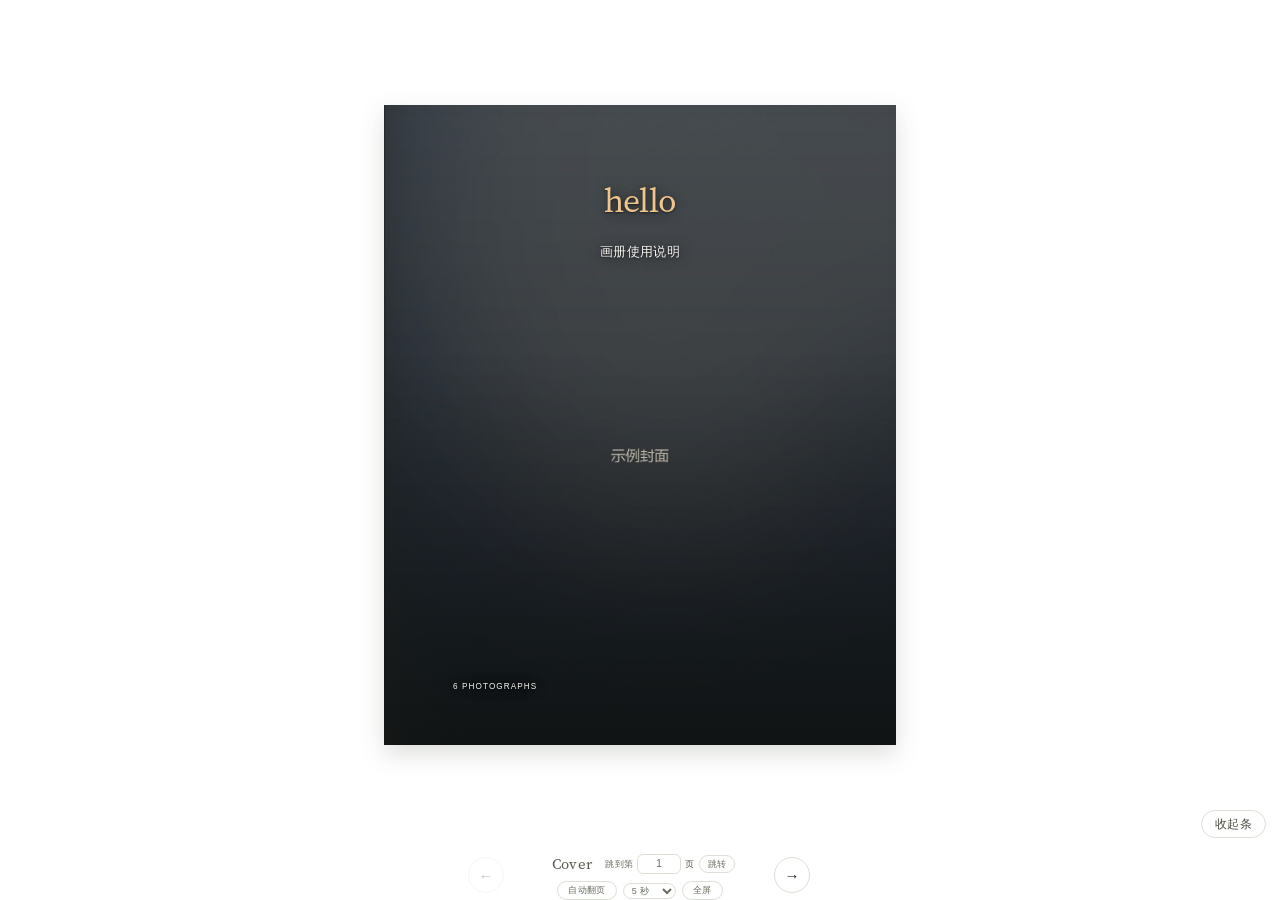
==== commit 75f619b7: "feat(android)：书页引擎与教学画册追平（R31–R39 说明文案 / 字体 / 音效） - 教学画册第 4/5 页文案更新（书架可隐藏、翻页支持手动与自动 + 速度调节），新增一张说明卡 " ====
--- a/android/app/src/main/assets/books/guide/index.html
+++ b/android/app/src/main/assets/books/guide/index.html
@@ -39,36 +39,49 @@
           <span class="outer-x left" aria-hidden="true"></span>
           <p class="folio"> 3</p>
         </article>
-        <article class="book-page art-page photo verso" aria-label="图 3">
-          <figure class="plate large"><img src="assets/photos/04-04.jpg" alt="第 3 张照片（竖构图）" width="853" height="1280" loading="eager" decoding="async"></figure>
+        <!-- ★ R40（2026-10-16，佘先生三次指示 + 一次纠偏）：
+               「先改原来的第四页」「在第四页和第五页的中间加一页」
+               「样式参照已有的格式」「不要在中间有空白页」「不要版权页那一张多余的」
+             ⇒ 第 4 页 = 书架说明卡、第 5 页 = 翻页说明卡，两页都是**图片页**
+               （与图 1/图 2 同款 plate 结构）；文字是渲染进图里的，与现有 6 张卡
+               同一套版式（853×1280、米白纸底、上下暖金细线带菱形、居中楷体两行、
+               底部页码），由 `tools/_render_guide_card.py` 照 02-02.jpg 像素反推
+               的参数渲出。
+             ⚠ 不要再往这两页塞 HTML 文字（`.colophon`）：① 壳层 layout.js 第 20)
+               条把 colophon 整块 display:none（真机上是空白页）；② 老内核不认
+               cqw 字号。文字烤进图里，这两个坑都不存在。
+             ⚠ 页码：卡片内页码 = 书内 folio − 1（与现有 6 张卡同一口径，
+               02-02 卡是"1"而书里 folio 是 2）；页脚那层 `.folio` 照旧保留
+               （第八轮他明说"页码留"）。 -->
+        <article class="book-page art-page photo verso" aria-label="书架说明">
+          <figure class="plate large"><img src="assets/photos/04-04.jpg" alt="书架是您放置画册的地方，其中的教学画册可以隐藏" width="853" height="1280" loading="eager" decoding="async"></figure>
           <span class="outer-y top" aria-hidden="true"></span>
           <span class="outer-y bottom" aria-hidden="true"></span>
           <span class="outer-x right" aria-hidden="true"></span>
           <p class="folio"> 4</p>
         </article>
-        <article class="book-page art-page photo recto" aria-label="图 4">
-          <figure class="plate large"><img src="assets/photos/05-05.jpg" alt="第 4 张照片（竖构图）" width="853" height="1280" loading="eager" decoding="async"></figure>
+        <article class="book-page art-page photo recto" aria-label="翻页说明">
+          <figure class="plate large"><img src="assets/photos/07-07.jpg" alt="画册可以手动翻页，也可以自动翻页，速度可以调节" width="853" height="1280" loading="eager" decoding="async"></figure>
           <span class="outer-y top" aria-hidden="true"></span>
           <span class="outer-y bottom" aria-hidden="true"></span>
           <span class="outer-x left" aria-hidden="true"></span>
           <p class="folio"> 5</p>
         </article>
-        <article class="book-page art-page photo verso" aria-label="图 5">
-          <figure class="plate large"><img src="assets/photos/06-06.jpg" alt="第 5 张照片（竖构图）" width="853" height="1280" loading="eager" decoding="async"></figure>
+        <article class="book-page art-page photo verso" aria-label="图 4">
+          <figure class="plate large"><img src="assets/photos/05-05.jpg" alt="第 4 张照片（竖构图）" width="853" height="1280" loading="eager" decoding="async"></figure>
           <span class="outer-y top" aria-hidden="true"></span>
           <span class="outer-y bottom" aria-hidden="true"></span>
           <span class="outer-x right" aria-hidden="true"></span>
           <p class="folio"> 6</p>
         </article>
-        <article class="book-page art-page paper recto" aria-label="版权页">
-          <div class="colophon">
-            <p>hello</p>
-            <p>画册使用说明</p>
-            <p class="small-print">5 页说明 · 本地生成</p>
-          </div>
+        <article class="book-page art-page photo recto" aria-label="图 5">
+          <figure class="plate large"><img src="assets/photos/06-06.jpg" alt="第 5 张照片（竖构图）" width="853" height="1280" loading="eager" decoding="async"></figure>
+          <span class="outer-y top" aria-hidden="true"></span>
+          <span class="outer-y bottom" aria-hidden="true"></span>
+          <span class="outer-x left" aria-hidden="true"></span>
           <p class="folio"> 7</p>
         </article>
-        <article class="book-page art-page cloth verso" data-density="hard" aria-label="封底">
+        <article class="book-page art-page cloth recto" data-density="hard" aria-label="封底">
           <span class="back-mark">hello</span>
         </article>
       </div>
